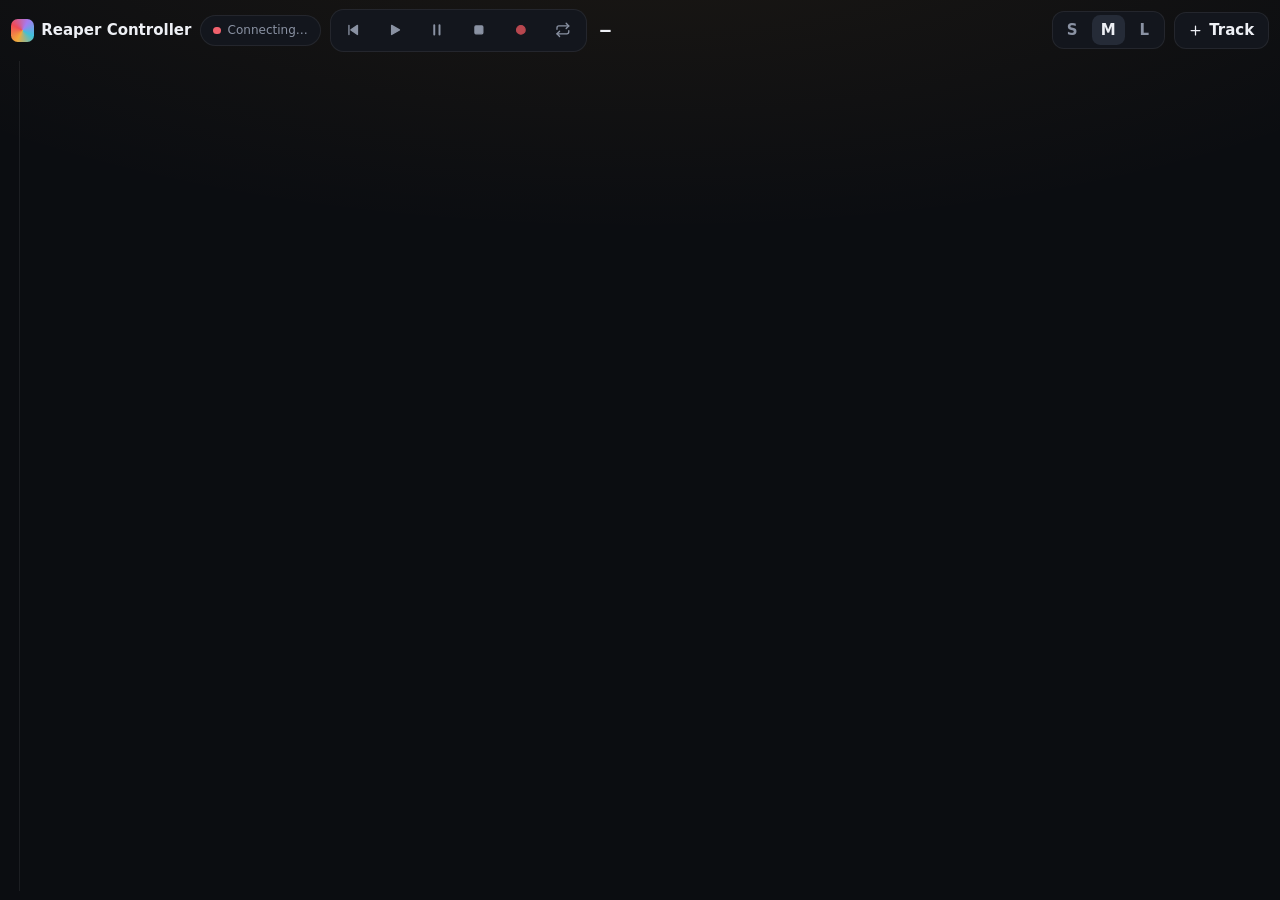
==== web/index.html @ 682c9d36 "Reaper Controller: REAPER's mixer on a tablet over Wi-Fi Page served by REAPER's own web interface p" ====
<!doctype html>
<html lang="en">
<head>
  <meta charset="utf-8">
  <meta name="viewport" content="width=device-width, initial-scale=1, maximum-scale=1, user-scalable=no, viewport-fit=cover">
  <meta name="apple-mobile-web-app-capable" content="yes">
  <meta name="mobile-web-app-capable" content="yes">
  <meta name="apple-mobile-web-app-status-bar-style" content="black-translucent">
  <meta name="apple-mobile-web-app-title" content="Reaper Mixer">
  <meta name="theme-color" content="#0b0d11">
  <title>Reaper Controller</title>
  <link rel="stylesheet" href="css/app.css">
</head>
<body>
  <header id="topbar">
    <div class="brand"><span class="brand-mark"></span><span class="brand-name">Reaper Controller</span></div>
    <div id="status" class="pill off" title="REAPER web interface + ReaperController.lua"><span class="dot"></span><span class="text">Connecting…</span></div>
    <div class="transport">
      <button class="t-btn" id="tStart" data-icon="start" title="Go to start"></button>
      <button class="t-btn" id="tPlay" data-icon="play" title="Play"></button>
      <button class="t-btn" id="tPause" data-icon="pause" title="Pause"></button>
      <button class="t-btn" id="tStop" data-icon="stop" title="Stop"></button>
      <button class="t-btn rec" id="tRec" data-icon="record" title="Record"></button>
      <button class="t-btn" id="tRepeat" data-icon="repeat" title="Repeat"></button>
    </div>
    <div class="position"><span id="pos" class="mono">—</span><span id="time" class="mono"></span></div>
    <span class="spacer"></span>
    <div class="seg" id="sizes" title="Strip width">
      <button data-size="s">S</button><button data-size="m">M</button><button data-size="l">L</button>
    </div>
    <button class="chip" id="addTrack" data-icon="plus" title="Add a track (after the selected one)"><span>Track</span></button>
  </header>

  <div id="offlineHint" class="banner" hidden>
    Can't reach REAPER's web interface — is REAPER running, and is this page opened from REAPER's address (port 2307)?
  </div>
  <div id="scriptHint" class="banner warn" hidden>
    <b>ReaperController.lua isn't running in REAPER.</b> Faders, mute, solo and transport work, but FX, inputs, record modes,
    routing and adding tracks need it: in REAPER, Actions → Show action list → search “ReaperController” → Run.
  </div>

  <main id="mixer">
    <div id="masterStrip"></div>
    <div id="tracks"></div>
    <p id="emptyHint" class="empty" hidden>No tracks yet — tap <b>+ Track</b>.</p>
  </main>

  <dialog id="sheet"></dialog>
  <div id="toast" role="status"></div>
  <script type="module" src="js/main.js"></script>
</body>
</html>
---- web/css/app.css ----
/* ---------- Tokens (dark, same family as Arco) ---------- */
:root {
  color-scheme: dark;
  --strip-w: 92px;
  --bg: #0b0d11;
  --glow: rgba(242, 169, 59, 0.07);
  --surface: #13161d;
  --surface-2: #1a1e27;
  --surface-3: #252b37;
  --border: rgba(255, 255, 255, 0.07);
  --border-strong: rgba(255, 255, 255, 0.15);
  --text: #eef0f5;
  --muted: #8a92a3;
  --accent: #f2a93b;
  --accent-ink: #1b1305;
  --ok: #3ecf8e;
  --warn: #f2c14e;
  --bad: #f0616d;
  --rec: #ef4a55;
  --mute: #e0624f;
  --solo: #f2c14e;
  --fxon: #3ecf8e;
  --track: #0d1016;
  --shadow: 0 0.6rem 1.8rem rgba(0, 0, 0, 0.45);
  --mono: ui-monospace, "SF Mono", "Cascadia Mono", Menlo, Consolas, monospace;
}

* { box-sizing: border-box; }
html, body {
  height: 100%;
  margin: 0;
  color: var(--text);
  font-family: -apple-system, "SF Pro Text", system-ui, "Segoe UI", Roboto, sans-serif;
  font-size: 15px;
  overscroll-behavior: none;
  -webkit-user-select: none;
  user-select: none;
  -webkit-touch-callout: none;
  -webkit-tap-highlight-color: transparent;
}
body {
  display: flex;
  flex-direction: column;
  overflow: hidden;
  background: radial-gradient(120% 60% at 50% -10%, var(--glow), transparent 60%), var(--bg);
  padding: max(0.6rem, env(safe-area-inset-top)) max(0.75rem, env(safe-area-inset-right)) max(0.6rem, env(safe-area-inset-bottom)) max(0.75rem, env(safe-area-inset-left));
  gap: 0.6rem;
}
body.recording { background: radial-gradient(120% 60% at 50% -10%, rgba(239, 74, 85, 0.12), transparent 60%), var(--bg); }
button { font: inherit; color: inherit; cursor: pointer; }
[hidden] { display: none !important; }
.mono { font-family: var(--mono); font-variant-numeric: tabular-nums; }
.spacer { flex: 1; }

/* ---------- Top bar ---------- */
#topbar { display: flex; align-items: center; gap: 0.6rem; flex: none; flex-wrap: wrap; }
.brand { display: flex; align-items: center; gap: 0.5rem; font-weight: 750; }
.brand-mark {
  width: 1.5rem; height: 1.5rem; border-radius: 0.45rem;
  background: conic-gradient(from 210deg, var(--accent), var(--rec), #a57cf2, #3fc1d9, var(--accent));
}
.pill {
  display: inline-flex; align-items: center; gap: 0.45rem; height: 2.1rem; padding: 0 0.8rem;
  border-radius: 999px; background: var(--surface); border: 1px solid var(--border); color: var(--muted); font-size: 0.8rem; white-space: nowrap;
}
.pill .dot { width: 0.5rem; height: 0.5rem; border-radius: 50%; background: var(--bad); }
.pill.on .dot { background: var(--ok); box-shadow: 0 0 0.5rem var(--ok); }
.pill.warn .dot { background: var(--warn); }
.transport { display: flex; gap: 0.3rem; padding: 0.25rem; border-radius: 0.9rem; background: var(--surface); border: 1px solid var(--border); }
.t-btn {
  display: grid; place-items: center; width: 2.5rem; height: 2.2rem; padding: 0;
  border: 0; border-radius: 0.6rem; background: transparent; color: var(--muted);
}
.t-btn svg { width: 1.05rem; height: 1.05rem; }
.t-btn[aria-pressed="true"] { background: var(--surface-3); color: var(--ok); }
.t-btn.rec { color: #b8474f; }
.t-btn.rec[aria-pressed="true"] { background: var(--rec); color: #fff; }
.position { display: flex; flex-direction: column; line-height: 1.1; padding: 0 0.3rem; }
#pos { font-size: 1.15rem; font-weight: 700; }
#time { font-size: 0.72rem; color: var(--muted); }
.seg { display: inline-flex; gap: 0.2rem; padding: 0.2rem; border-radius: 0.8rem; background: var(--surface); border: 1px solid var(--border); }
.seg button { min-width: 2.2rem; height: 2rem; border: 0; border-radius: 0.55rem; background: transparent; color: var(--muted); font-weight: 650; }
.seg button[aria-pressed="true"] { background: var(--surface-3); color: var(--text); }
.chip {
  display: inline-flex; align-items: center; gap: 0.4rem; height: 2.5rem; padding: 0 0.9rem; border-radius: 0.8rem;
  background: var(--surface); border: 1px solid var(--border); font-weight: 650;
}
.chip svg, .btn svg { width: 1rem; height: 1rem; }
.banner {
  flex: none; padding: 0.6rem 0.9rem; border-radius: 0.8rem; font-size: 0.85rem;
  background: color-mix(in srgb, var(--bad) 14%, var(--surface)); border: 1px solid color-mix(in srgb, var(--bad) 40%, transparent);
}
.banner.warn { background: color-mix(in srgb, var(--warn) 12%, var(--surface)); border-color: color-mix(in srgb, var(--warn) 40%, transparent); }

/* ---------- Mixer ---------- */
#mixer { flex: 1; min-height: 0; display: flex; gap: 0.5rem; }
#masterStrip { flex: none; display: flex; padding-right: 0.5rem; border-right: 1px solid var(--border); }
#tracks {
  flex: 1; min-width: 0; display: flex; gap: 0.35rem; overflow-x: auto; overflow-y: hidden;
  scroll-snap-type: x proximity; touch-action: pan-x; scrollbar-width: thin;
}
.empty { align-self: center; color: var(--muted); }

.strip {
  --tc: transparent;
  position: relative; flex: none; width: var(--strip-w); height: 100%;
  display: flex; flex-direction: column; gap: 0.3rem; padding: 0.35rem 0.3rem 0.3rem;
  border-radius: 0.8rem; background: var(--surface); border: 1px solid var(--border);
  scroll-snap-align: start;
}
.strip.selected { border-color: color-mix(in srgb, var(--accent) 60%, transparent); background: color-mix(in srgb, var(--accent) 6%, var(--surface)); }
.strip.folder { background: color-mix(in srgb, var(--tc) 10%, var(--surface)); }
.s-color { position: absolute; top: 0; left: 0.6rem; right: 0.6rem; height: 3px; border-radius: 0 0 3px 3px; background: var(--tc); }

.s-fx { flex: none; height: calc(5 * 1.45rem + 4 * 0.15rem); overflow-y: auto; display: flex; flex-direction: column; gap: 0.15rem; scrollbar-width: none; }
.s-fx::-webkit-scrollbar { display: none; }
.fx-slot {
  flex: none; height: 1.45rem; padding: 0 0.35rem; border-radius: 0.35rem; border: 1px solid var(--border);
  background: var(--surface-2); color: var(--text); font-size: 0.66rem; font-weight: 600; text-align: left;
  white-space: nowrap; overflow: hidden; text-overflow: ellipsis; touch-action: pan-x pan-y;
}
.fx-slot.inst { border-left: 2px solid var(--accent); }
.fx-slot.open { background: color-mix(in srgb, var(--accent) 22%, var(--surface-2)); border-color: color-mix(in srgb, var(--accent) 55%, transparent); }
.fx-slot.off { color: var(--muted); text-decoration: line-through; opacity: 0.6; }

.s-input {
  flex: none; height: 1.5rem; padding: 0 0.35rem; border-radius: 0.4rem; border: 1px solid var(--border);
  background: var(--track); color: var(--muted); font-size: 0.64rem; font-weight: 600; white-space: nowrap; overflow: hidden; text-overflow: ellipsis;
}
.s-row { flex: none; display: flex; gap: 0.2rem; }
.s-row > * { flex: 1; }
.s-btn {
  display: grid; place-items: center; min-width: 0; height: 1.75rem; padding: 0; border-radius: 0.4rem;
  border: 1px solid var(--border); background: var(--surface-2); color: var(--muted); font-size: 0.72rem; font-weight: 800;
}
.s-btn svg { width: 0.9rem; height: 0.9rem; }
.s-btn.arm { color: #8a3a40; }
.s-btn.arm[aria-pressed="true"] { background: var(--rec); color: #fff; border-color: transparent; }
.s-btn.mon[data-mon="1"] { color: var(--ok); }
.s-btn.mon[data-mon="2"] { color: var(--warn); }
.s-btn.mode { font-size: 0.6rem; }
.s-btn.mode.midi-rec { color: var(--accent); }
.s-btn.mute[aria-pressed="true"] { background: var(--mute); color: #fff; border-color: transparent; }
.s-btn.solo[aria-pressed="true"] { background: var(--solo); color: #231a02; border-color: transparent; }
.s-btn.fxchain.has { color: var(--fxon); }
.s-btn.fxchain.has.bypassed { color: var(--bad); }
.s-btn.fxchain[aria-pressed="true"] { background: color-mix(in srgb, var(--fxon) 20%, var(--surface-2)); }
.s-btn.io.has { color: #3fc1d9; }

.s-body { flex: 1; min-height: 6rem; display: flex; flex-direction: column; gap: 0.2rem; }
.s-db { text-align: center; font-family: var(--mono); font-size: 0.7rem; color: var(--muted); }
.s-faderwrap { flex: 1; min-height: 0; display: flex; gap: 0.25rem; justify-content: center; }
.s-fader {
  position: relative; flex: 1; max-width: 2.6rem; border-radius: 0.5rem; background: var(--track);
  border: 1px solid var(--border); touch-action: none;
}
.s-scale {
  position: absolute; inset: 0.4rem 45%; border-radius: 2px; background: #06080b;
}
.s-thumb {
  position: absolute; left: 0.15rem; right: 0.15rem; height: 1.3rem; transform: translateY(50%);
  border-radius: 0.35rem; background: linear-gradient(to bottom, #e9ebef, #9aa0aa);
  box-shadow: 0 0.2rem 0.5rem rgba(0, 0, 0, 0.5), inset 0 -2px 0 rgba(0, 0, 0, 0.25);
}
.s-thumb::after { content: ""; position: absolute; left: 20%; right: 20%; top: 50%; height: 2px; background: #3a3f48; }
.s-fader.active { border-color: color-mix(in srgb, var(--accent) 60%, transparent); }
.s-meter { flex: none; width: 0.7rem; display: flex; gap: 2px; align-items: flex-end; padding: 0.2rem 0; }
.s-meter > div {
  flex: 1; height: 100%; border-radius: 2px; transition: clip-path 60ms linear;
  /* -60 … +6 dB: green up to -12, yellow to 0, red above 0 dB */
  background: linear-gradient(to top, #2fb67a 0%, #2fb67a 72%, #e6c34a 80%, #e6c34a 90%, #ef4a55 91%);
  clip-path: inset(100% 0 0 0);
}
.s-meter.clip > div { box-shadow: 0 -2px 0 var(--rec); }

.s-pan { flex: none; display: flex; flex-direction: column; gap: 0.1rem; align-items: stretch; }
.s-pan-track { position: relative; height: 0.9rem; border-radius: 999px; background: var(--track); border: 1px solid var(--border); touch-action: none; }
.s-pan-track::before { content: ""; position: absolute; left: 50%; top: 2px; bottom: 2px; width: 1px; background: var(--border-strong); }
.s-pan-fill { position: absolute; top: 2px; bottom: 2px; border-radius: 999px; background: var(--accent); }
.s-pan-label { text-align: center; font-size: 0.62rem; color: var(--muted); font-family: var(--mono); }

.s-name {
  flex: none; display: flex; flex-direction: column; align-items: center; gap: 0.05rem; padding: 0.3rem 0.1rem;
  border-radius: 0.45rem; border: 0; background: color-mix(in srgb, var(--tc) 30%, var(--surface-2));
  min-height: 2.4rem; touch-action: pan-x;
}
.s-num { font-size: 0.62rem; color: var(--muted); font-weight: 700; }
.s-title { max-width: 100%; font-size: 0.72rem; font-weight: 650; white-space: nowrap; overflow: hidden; text-overflow: ellipsis; }
.s-title.unnamed { color: var(--muted); font-weight: 500; }
.strip.master .s-name { background: var(--surface-3); }
.strip.folder .s-title::before { content: "▾ "; color: var(--muted); }

/* ---------- Side panel ---------- */
dialog#sheet {
  margin: 0 0 0 auto; width: min(28rem, 100vw); height: 100%; max-height: 100%; max-width: 100vw;
  padding: 0; border: 0; background: transparent; color: var(--text); overflow: hidden;
}
dialog#sheet::backdrop { background: rgba(0, 0, 0, 0.4); }
dialog#sheet[open] .sheet { animation: slide-in 0.2s ease-out; }
@keyframes slide-in { from { transform: translateX(2rem); opacity: 0; } }
.sheet { height: 100%; display: flex; flex-direction: column; background: var(--surface); border-left: 1px solid var(--border); box-shadow: var(--shadow); }
.sheet-head { display: flex; align-items: center; justify-content: space-between; gap: 1rem; padding: 1rem 1.1rem 0.6rem; border-bottom: 1px solid var(--border); }
.sheet-head h2 { margin: 0; font-size: 1.1rem; white-space: nowrap; overflow: hidden; text-overflow: ellipsis; }
.sheet-body { flex: 1; overflow-y: auto; padding: 1rem 1.1rem 2rem; display: flex; flex-direction: column; gap: 0.75rem; -webkit-user-select: text; user-select: text; }
.sheet-body h3 { margin: 0.4rem 0 0; font-size: 0.72rem; text-transform: uppercase; letter-spacing: 0.08em; color: var(--muted); }
.icon-btn { display: grid; place-items: center; width: 2.4rem; height: 2.4rem; padding: 0; border-radius: 0.7rem; background: var(--surface-2); border: 1px solid var(--border); }
.icon-btn svg { width: 1.1rem; height: 1.1rem; }
.icon-btn.sm { width: 2rem; height: 2rem; }
.icon-btn.sm svg { width: 0.9rem; height: 0.9rem; }
.choices { display: flex; flex-wrap: wrap; gap: 0.35rem; }
.choices.column { flex-direction: column; }
.choices.channels .choice { min-width: 2.6rem; }
.choice {
  padding: 0.5rem 0.75rem; border-radius: 0.6rem; border: 1px solid var(--border); background: var(--surface-2);
  font-size: 0.85rem; font-weight: 600; text-align: left;
}
.choice.on { background: color-mix(in srgb, var(--accent) 18%, var(--surface-2)); border-color: color-mix(in srgb, var(--accent) 60%, transparent); color: var(--accent); }
.current { margin: 0; color: var(--muted); font-size: 0.85rem; }
.current b { color: var(--text); }
.hint { margin: 0; color: var(--muted); font-size: 0.8rem; }
.toggle { display: flex; align-items: flex-start; gap: 0.7rem; font-weight: 600; font-size: 0.9rem; }
.toggle input { width: 1.2rem; height: 1.2rem; margin: 0.1rem 0 0; accent-color: var(--accent); }
.toggle small { display: block; color: var(--muted); font-weight: 400; font-size: 0.78rem; }
.field { display: flex; flex-direction: column; gap: 0.35rem; font-size: 0.78rem; color: var(--muted); font-weight: 650; }
.sheet input[type="text"], .sheet select {
  height: 2.5rem; padding: 0 0.65rem; border-radius: 0.6rem; background: var(--surface-2); border: 1px solid var(--border);
  color: var(--text); font: inherit; min-width: 0;
}
.row { display: flex; gap: 0.5rem; }
.row input { flex: 1; }
.stack { display: flex; flex-direction: column; gap: 0.5rem; }
.btn {
  display: inline-flex; align-items: center; justify-content: center; gap: 0.4rem; height: 2.5rem; padding: 0 1rem;
  border-radius: 0.65rem; background: var(--surface-2); border: 1px solid var(--border); font-weight: 650;
}
.btn.danger { color: var(--bad); }
.route { display: flex; flex-direction: column; gap: 0.4rem; padding: 0.6rem; border-radius: 0.7rem; background: var(--surface-2); border: 1px solid var(--border); }
.route-head { display: flex; align-items: center; gap: 0.4rem; }
.route-name { flex: 1; font-weight: 650; font-size: 0.85rem; white-space: nowrap; overflow: hidden; text-overflow: ellipsis; }
.s-btn.mini { width: 2rem; height: 2rem; flex: none; }
.s-btn.mini.on { background: var(--mute); color: #fff; }
.route-ctl { display: grid; grid-template-columns: 2fr 1fr; gap: 0.4rem; }
.hslider {
  position: relative; height: 2rem; border-radius: 0.5rem; background: var(--track); border: 1px solid var(--border);
  overflow: hidden; touch-action: none;
}
.hslider span { position: absolute; inset: 0; display: grid; place-items: center; font-family: var(--mono); font-size: 0.75rem; pointer-events: none; }
.hs-fill { position: absolute; top: 0; bottom: 0; left: 0; background: color-mix(in srgb, var(--accent) 45%, transparent); }
.hslider.pan::before { content: ""; position: absolute; left: 50%; top: 0; bottom: 0; width: 1px; background: var(--border-strong); }
.hslider.active { border-color: color-mix(in srgb, var(--accent) 60%, transparent); }
select.add { color: var(--muted); }

#toast {
  position: fixed; left: 50%; bottom: 1.5rem; z-index: 50; padding: 0.55rem 1rem; border-radius: 999px;
  background: var(--surface-3); border: 1px solid var(--border-strong); box-shadow: var(--shadow); font-weight: 650;
  opacity: 0; transform: translate(-50%, 1rem); transition: opacity 0.2s, transform 0.2s; pointer-events: none;
}
#toast.show { opacity: 1; transform: translate(-50%, 0); }

@media (max-width: 760px) {
  .brand-name, #time { display: none; }
}
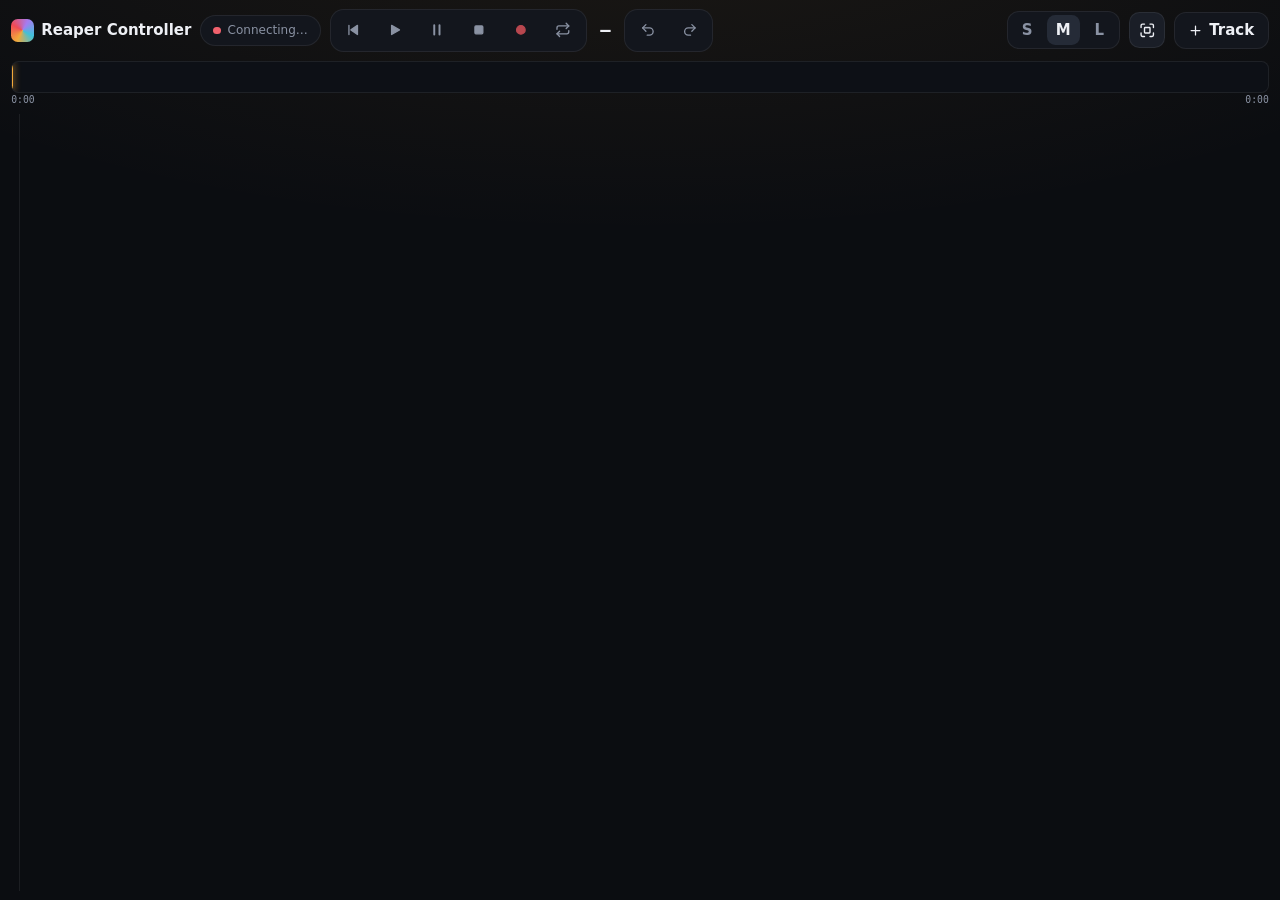
==== commit 0d6058a0: "Timeline, undo/redo, layout mode, add-track panel, idle mode, autostart - Timeline bar: project leng" ====
--- a/web/index.html
+++ b/web/index.html
@@ -12,9 +12,9 @@
   <link rel="stylesheet" href="css/app.css">
 </head>
 <body>
-  <header id="topbar">
+  <header id="topbar" class="area">
     <div class="brand"><span class="brand-mark"></span><span class="brand-name">Reaper Controller</span></div>
-    <div id="status" class="pill off" title="REAPER web interface + ReaperController.lua"><span class="dot"></span><span class="text">Connecting…</span></div>
+    <button id="status" class="pill off" title="Tap for details"><span class="dot"></span><span class="text">Connecting…</span></button>
     <div class="transport">
       <button class="t-btn" id="tStart" data-icon="start" title="Go to start"></button>
       <button class="t-btn" id="tPlay" data-icon="play" title="Play"></button>
@@ -24,25 +24,50 @@
       <button class="t-btn" id="tRepeat" data-icon="repeat" title="Repeat"></button>
     </div>
     <div class="position"><span id="pos" class="mono">—</span><span id="time" class="mono"></span></div>
+    <div class="transport">
+      <button class="t-btn" id="tUndo" data-icon="undo" title="Undo"></button>
+      <button class="t-btn" id="tRedo" data-icon="redo" title="Redo"></button>
+    </div>
     <span class="spacer"></span>
     <div class="seg" id="sizes" title="Strip width">
       <button data-size="s">S</button><button data-size="m">M</button><button data-size="l">L</button>
     </div>
-    <button class="chip" id="addTrack" data-icon="plus" title="Add a track (after the selected one)"><span>Track</span></button>
+    <button class="icon-btn" id="btnLayout" data-icon="layout" aria-pressed="false" title="Layout mode: pinch to resize"></button>
+    <button class="chip" id="addTrack" data-icon="plus" title="Add a track"><span>Track</span></button>
+    <div class="area-hint"><span>Pinch · top bar size</span></div>
   </header>
+
+  <div id="layoutBanner">
+    <strong>Layout</strong>
+    <span class="banner-text">Pinch the top bar to resize it · pinch the timeline ↕ · pinch the mixer ↔ strip width, ↕ FX slots</span>
+    <span class="spacer"></span>
+    <button class="chip" id="btnLayoutReset">Reset</button>
+    <button class="chip primary" id="btnLayoutDone">Done</button>
+  </div>
 
   <div id="offlineHint" class="banner" hidden>
     Can't reach REAPER's web interface — is REAPER running, and is this page opened from REAPER's address (port 2307)?
   </div>
   <div id="scriptHint" class="banner warn" hidden>
-    <b>ReaperController.lua isn't running in REAPER.</b> Faders, mute, solo and transport work, but FX, inputs, record modes,
-    routing and adding tracks need it: in REAPER, Actions → Show action list → search “ReaperController” → Run.
+    <b>ReaperController.lua isn't running in REAPER.</b> Faders, mute, solo, arm and transport work, but FX, inputs, record
+    modes, routing, the timeline and adding tracks need it: in REAPER, Actions → Show action list → search “ReaperController” → Run.
   </div>
 
-  <main id="mixer">
+  <section id="timeline" class="area">
+    <div id="tlBar">
+      <div id="tlPlayed"></div>
+      <div id="tlMarks"></div>
+      <div id="tlHead"></div>
+    </div>
+    <div class="tl-labels"><span id="tlNow" class="mono">0:00</span><span id="tlEnd" class="mono">0:00</span></div>
+    <div class="area-hint"><span>Pinch ↕ · timeline height</span></div>
+  </section>
+
+  <main id="mixer" class="area">
     <div id="masterStrip"></div>
     <div id="tracks"></div>
     <p id="emptyHint" class="empty" hidden>No tracks yet — tap <b>+ Track</b>.</p>
+    <div class="area-hint"><span>Pinch ↔ strip width · ↕ FX slots</span></div>
   </main>
 
   <dialog id="sheet"></dialog>
--- a/web/css/app.css
+++ b/web/css/app.css
@@ -93,7 +93,7 @@
 .banner.warn { background: color-mix(in srgb, var(--warn) 12%, var(--surface)); border-color: color-mix(in srgb, var(--warn) 40%, transparent); }
 
 /* ---------- Mixer ---------- */
-#mixer { flex: 1; min-height: 0; display: flex; gap: 0.5rem; }
+#mixer { position: relative; flex: 1; min-height: 0; display: flex; gap: 0.5rem; }
 #masterStrip { flex: none; display: flex; padding-right: 0.5rem; border-right: 1px solid var(--border); }
 #tracks {
   flex: 1; min-width: 0; display: flex; gap: 0.35rem; overflow-x: auto; overflow-y: hidden;
@@ -112,7 +112,7 @@
 .strip.folder { background: color-mix(in srgb, var(--tc) 10%, var(--surface)); }
 .s-color { position: absolute; top: 0; left: 0.6rem; right: 0.6rem; height: 3px; border-radius: 0 0 3px 3px; background: var(--tc); }
 
-.s-fx { flex: none; height: calc(5 * 1.45rem + 4 * 0.15rem); overflow-y: auto; display: flex; flex-direction: column; gap: 0.15rem; scrollbar-width: none; }
+.s-fx { flex: none; height: calc(var(--fx-rows, 5) * 1.6rem); overflow-y: auto; display: flex; flex-direction: column; gap: 0.15rem; scrollbar-width: none; }
 .s-fx::-webkit-scrollbar { display: none; }
 .fx-slot {
   flex: none; height: 1.45rem; padding: 0 0.35rem; border-radius: 0.35rem; border: 1px solid var(--border);
@@ -260,3 +260,52 @@
 @media (max-width: 760px) {
   .brand-name, #time { display: none; }
 }
+
+/* ---------- Undo / redo, status ---------- */
+.t-btn.dim { opacity: 0.35; }
+button.pill { font: inherit; font-size: 0.8rem; cursor: pointer; }
+.btn.primary, .chip.primary { background: var(--accent); color: var(--accent-ink); border-color: transparent; }
+
+/* ---------- Timeline ---------- */
+#timeline { position: relative; flex: none; height: var(--tl-h, 44px); display: flex; flex-direction: column; gap: 0.15rem; }
+#tlBar {
+  position: relative; flex: 1; min-height: 0.8rem; border-radius: 0.5rem; overflow: hidden;
+  background: var(--track); border: 1px solid var(--border); touch-action: none; cursor: pointer;
+}
+#tlPlayed { position: absolute; top: 0; bottom: 0; left: 0; background: color-mix(in srgb, var(--accent) 16%, transparent); }
+#tlHead { position: absolute; top: 0; bottom: 0; width: 2px; margin-left: -1px; background: var(--accent); box-shadow: 0 0 0.5rem var(--accent); }
+body.recording #tlHead { background: var(--rec); box-shadow: 0 0 0.5rem var(--rec); }
+body.recording #tlPlayed { background: color-mix(in srgb, var(--rec) 18%, transparent); }
+.tl-region {
+  position: absolute; top: 0; bottom: 0; background: color-mix(in srgb, var(--mc) 28%, transparent);
+  border-left: 1px solid color-mix(in srgb, var(--mc) 70%, transparent); overflow: hidden; pointer-events: none;
+}
+.tl-region span, .tl-marker span {
+  position: absolute; top: 0.1rem; left: 0.25rem; font-size: 0.62rem; font-weight: 650; white-space: nowrap; color: var(--text); opacity: 0.85;
+}
+.tl-marker { position: absolute; top: 0; bottom: 0; width: 2px; background: var(--mc); pointer-events: none; }
+.tl-marker span { bottom: 0.1rem; top: auto; }
+.tl-labels { display: flex; justify-content: space-between; font-size: 0.65rem; color: var(--muted); line-height: 1; }
+
+/* ---------- Layout mode ---------- */
+#layoutBanner { display: none; }
+.layout-mode #layoutBanner {
+  display: flex; align-items: center; flex-wrap: wrap; gap: 0.6rem; flex: none; padding: 0.45rem 0.45rem 0.45rem 0.9rem;
+  border-radius: 0.9rem; background: color-mix(in srgb, var(--accent) 12%, var(--surface)); border: 1px solid color-mix(in srgb, var(--accent) 40%, transparent);
+}
+.banner-text { color: var(--muted); font-size: 0.82rem; }
+.area-hint { display: none; }
+.layout-mode .area { outline: 2px dashed color-mix(in srgb, var(--accent) 55%, transparent); outline-offset: 0.2rem; border-radius: 0.8rem; touch-action: none; }
+.layout-mode .area-hint {
+  position: absolute; inset: 0; z-index: 5; display: flex; align-items: center; justify-content: center; pointer-events: none;
+}
+.layout-mode #topbar { position: relative; }
+.area-hint span {
+  padding: 0.35rem 0.8rem; border-radius: 999px; background: color-mix(in srgb, var(--bg) 80%, transparent);
+  border: 1px solid var(--border-strong); font-size: 0.8rem; font-weight: 650; box-shadow: var(--shadow);
+}
+.layout-mode #tracks, .layout-mode #masterStrip { opacity: 0.55; }
+.icon-btn[aria-pressed="true"] { color: var(--accent); border-color: color-mix(in srgb, var(--accent) 55%, transparent); }
+
+/* Monitoring button: off is clearly off */
+.s-btn.mon[data-mon="0"] { opacity: 0.45; }
